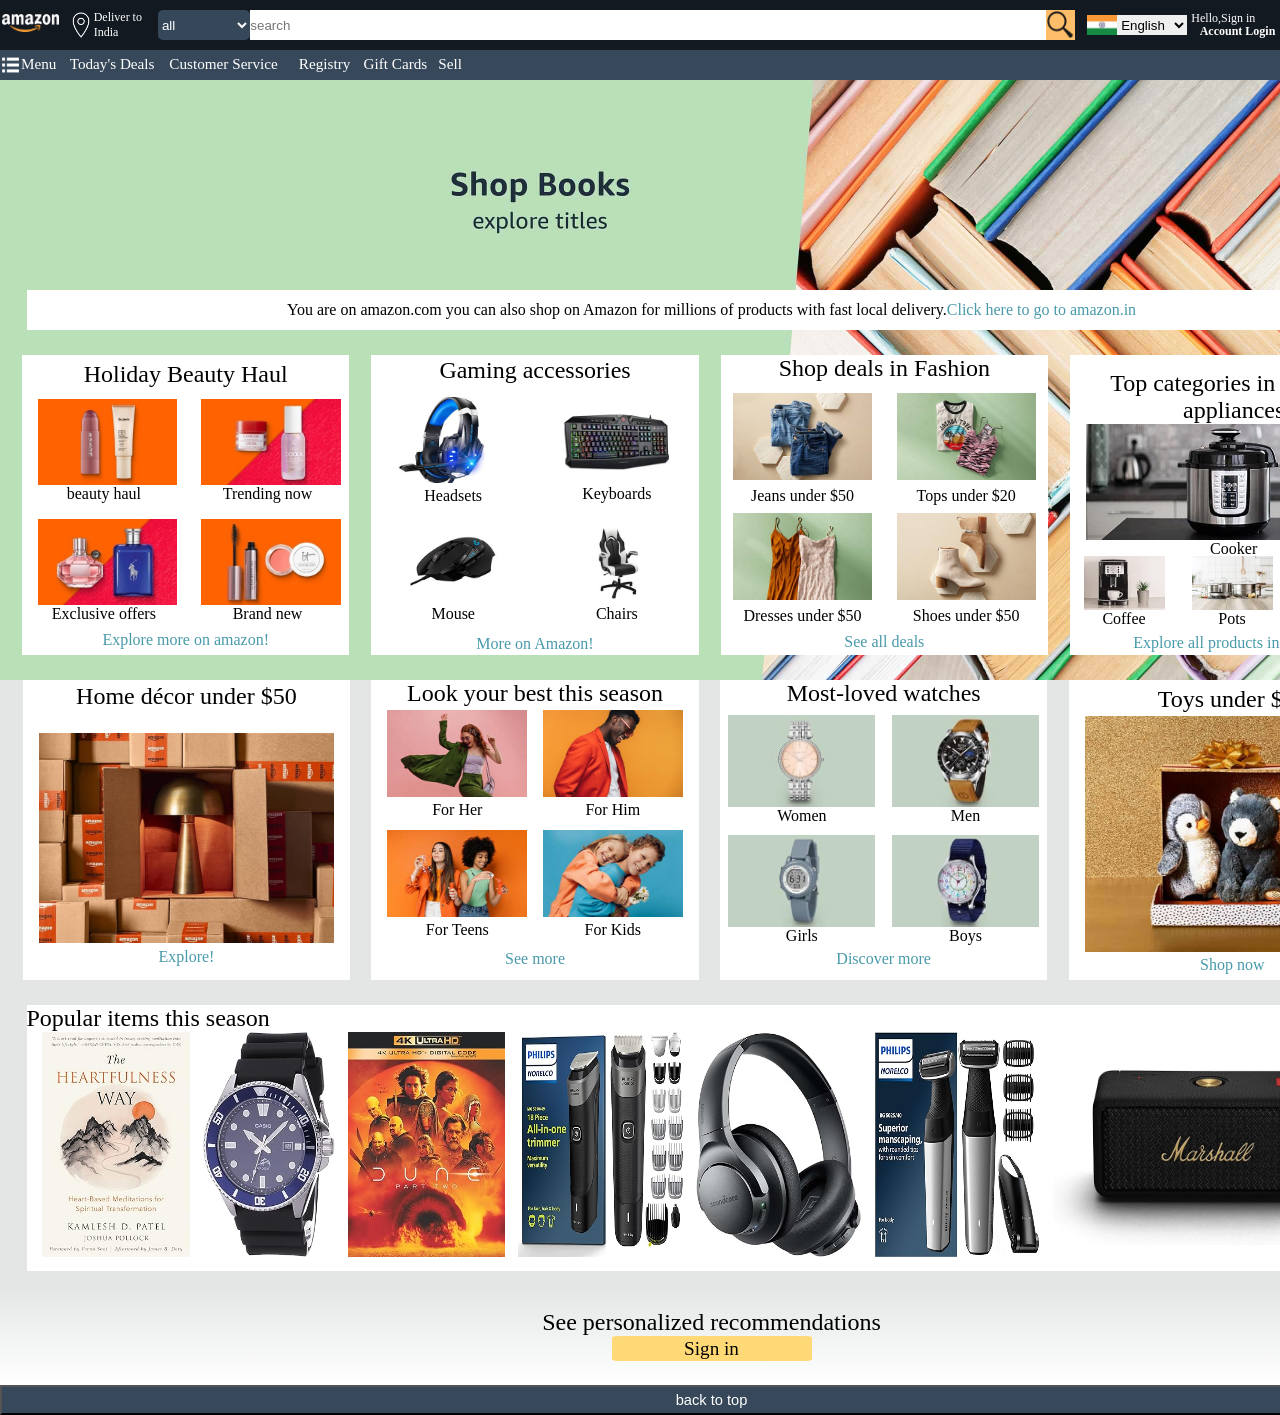
==== index.html @ 5802c935 "Add files via upload" ====
<!DOCTYPE html>
<html lang="en">

<head>
    <meta charset="UTF-8">
    <meta name="viewport" content="width=device-width, initial-scale=1.0">
    <title>Amazon Clone</title>
    <link rel="stylesheet" href="files/amazon.css">

</head>

<body>
    <header>
        <!-- navigation menu -->
        <section id="navsection">
            <!-- amazon logo -->
            <div id="amazon-logo-div" class="navitem"><a href="index.html" id=""><img id="amazonlogo"
                        src="images/PngItem_12080.png" alt="Amazon Logo"></a></div>
            <div class="navitem"></div>
            <!-- location button-->
            <div class="navitem" id="location-button">
                <img id="pin" src="images/icons8-location-50.png" alt="location pin logo">
                <div id="location-button-text">
                    <span class="DI">Deliver to</span>
                    <span class="DI">India</span>
                </div>
            </div>
            <!-- search bar -->
            <div class="navitem" id="searchbar">
                <div id="searchbar-filters-div"><select name="filters" id="searchbar-filters">
                        <option value="all">all</option>
                        <option value="gaming">gaming</option>
                        <option value="Home appliances">Home appliances</option>
                        <option value="watches">Watches</option>
                        <option value="Smart phones">Smart phones</option>
                    </select></div>
                <div id="textarea-div"><input id="textarea" type="text" placeholder="search"></div>
                <div id="search-button-div"><button id="search-icon-button"><img id="search-icon"
                            src="images/icons8-search-64.png" alt="search button"></button></div>
            </div>
            <!-- Language selecter -->
            <div class="navitem" id="nav-lang">
                <img id="nav-navitem-flag" src="images/national_flag_inner.jpg" alt="Indian flag">
                <div id="lang-div">
                    <select name="select-language" id="lang">
                        <option value="English">English</option>
                        <option value="Deutsch"><a href="https://www.amazon.com/?language=de_DE">Deutsch</a></option>
                        <option value="espanoel">French</option>
                    </select>

                </div>
            </div>
            <!-- login button -->
            <div class="navitem" id="nav-div-login">
                <div id="nav-div-login-d1">Hello,Sign in</div>
                <div><a id="login-link" href="files/login.html">Account Login</a></div>
            </div>
            <div class="navitem" id="nav-navitem-orders">
                <p id="nav-navitem-orders-p1">Returns</p>
                <p id="nav-navitem-orders-p2">& Orders</p>
            </div>
            <!-- nav-navitem-cart -->
            <div class="navitem" id="nav-navtiem-cart">
                <div id="nav-navitem-cart-div1"><a href="files/cart.html"><img id="nav-navitem-cart-div1-cartlogo"
                            src="images/pngwing.com.png" alt="cart button"></a></div>
                <div id="nav-navitem-cart-div2">Cart</div>
            </div>
        </section>
        <section id="navbar-extention">
            <div id="navbar-extention-div">
                <div class="navitem-2" id="navbar-extention-menu">
                    <div id="navbar-extention-menu-d1"><img id="navbar-extention-menu-d1-logo" src="images/pngegg.png"
                            alt="menu"></div>
                    <div id="navbar-extention-menu-d2">
                        <p id="navbar-extention-menu-d2-p1">Menu</p>
                    </div>
                </div>
                <div class="navitem-2" id="navbar-extention-deals">
                    <p id="navbar-extention-deals-p1"><a id="navbar-extention-deals-p1-link"
                            href="https://www.amazon.com/gp/goldbox?ref_=nav_cs_gb&discounts-widget=%2522%257B%255C%2522state%255C%2522%253A%257B%255C%2522refinementFilters%255C%2522%253A%257B%257D%257D%252C%255C%2522version%255C%2522%253A1%257D%2522">Today's
                            Deals</a></p>
                </div>
                <div class="navitem-2" id="navbarextention-service">
                    <p id="navbarextention-service-p1"><a id="navbarextention-service-p1-link"
                            href="https://www.amazon.com/gp/help/customer/display.html?nodeId=508510&ref_=nav_cs_customerservice">Customer
                            Service</a> </p>
                </div>
                <div class="navitem-2" id="navbar-extention-Registry">
                    <p id="navbar-extention-Registry-p1"><a id="navbar-extention-Registry-p1-link"
                            href="https://www.amazon.com/registries?ref_=nav_cs_registry&ref_=nav_cs_registry">Registry</a>
                    </p>
                </div>
                <div class="navitem-2" id="navbar-extention-giftcards">
                    <p id="navbar-extention-giftcards-p1"><a id="navbar-extention-giftcards-p1-link"
                            href="https://www.amazon.com/gift-cards/b/?ie=UTF8&node=2238192011&ref_=nav_cs_gc">Gift
                            Cards</a> </p>
                </div>
                <div class="navitem-2" id="navbar-extention-sell">
                    <p id="navbar-extention-sell-p1"><a id="navbar-extention-sell-p1-link"
                            href="https://www.amazon.com/b/?_encoding=UTF8&ld=AZUSSOA-sell&node=12766669011&ref_=nav_cs_sell">Sell</a>
                    </p>
                </div>
            </div>
        </section>
    </header>
    <main>
        <!-- product grids -->
        <div id="product-grids-backroundimage-gradiant">
            <p id="product-grids-backroundimage-gradiant-p1">You are on amazon.com you can also shop on Amazon for
                millions of products with fast local delivery. <a id="product-grids-backroundimage-gradiant-p1-link"
                    href="https://amazon.in">Click here to go to amazon.in</a></p>
            <section id="product-grids">
                <div id="product-grids-1" class="product-grids-class">
                    <p id="product-grids-1-p1">Holiday Beauty Haul</p>
                    <div id="product-grids-1-div1">
                        <div class="product-grids-1-divclass"><img class="product-grids-1-pic" src="images/pic1.jpg"
                                alt="pic1">
                            beauty haul
                        </div>
                        <div class="product-grids-1-divclass"><img class="product-grids-1-pic" src="images/pic2.jpg"
                                alt="pic2">Trending now</div>
                        <div class="product-grids-1-divclass"><img class="product-grids-1-pic" src="images/pic3.jpg"
                                alt="pic3">Exclusive offers</div>
                        <div class="product-grids-1-divclass"><img class="product-grids-1-pic" src="images/pic4.jpg"
                                alt="pic4">Brand new</div>
                    </div>
                    <div><a id="product-grids-1-link" href="seemore">Explore more on amazon!</a></div>
                </div>
                <!-- second product div -->
                <div id="product-grids-2" class="product-grids-class">
                    <p id="product-grids-2-p1">Gaming accessories</p>
                    <div id="product-grids-2-div1">
                        <div class="product-grids-2-divclass"><a
                                href="https://www.amazon.com/s?k=gaming+headsets&_encoding=UTF8&content-id=amzn1.sym.12129333-2117-4490-9c17-6d31baf0582a&pd_rd_r=11a1712d-e45d-4bd8-9f47-ae6681f1cdb2&pd_rd_w=ibbTW&pd_rd_wg=qzqZq&pf_rd_p=12129333-2117-4490-9c17-6d31baf0582a&pf_rd_r=1MHJBVJWP98HRV7G55GS&ref=pd_hp_d_atf_unk"><img
                                    class="product-grids-2-divclass-pic" src="images/pic5.jpg" alt="pic5"></a>Headsets
                        </div>
                        <div class="product-grids-2-divclass"><img class="product-grids-2-divclass-pic"
                                src="images/pic6.jpg" alt="pic6">Keyboards</div>
                        <div class="product-grids-2-divclass"><img class="product-grids-2-divclass-pic"
                                src="images/pic7.jpg" alt="pic7">Mouse</div>
                        <div class="product-grids-2-divclass"><img class="product-grids-2-divclass-pic"
                                src="images/pic8.jpg" alt="pic8">Chairs</div>
                    </div>
                    <div><a id="product-grids-2-link" href="seemore.html">More on Amazon!</a></div>
                </div>
                <!-- third product div -->
                <div id="product-grids-3" class="product-grids-class">
                    <p id="product-grids-3-p1">Shop deals in Fashion</p>
                    <div id="product-grids-3-div1">
                        <div class="product-grids-3-divclass"><img class="product-grids-3-divclass-pic"
                                src="images/pic9.jpg" alt="pic">Jeans under $50</div>
                        <div class="product-grids-3-divclass"><img class="product-grids-3-divclass-pic"
                                src="images/pic10.jpg" alt="pic">Tops under $20</div>
                        <div class="product-grids-3-divclass"><img class="product-grids-3-divclass-pic"
                                src="images/pic11.jpg" alt="pic">Dresses under $50</div>
                        <div class="product-grids-3-divclass"><img class="product-grids-3-divclass-pic"
                                src="images/pic12.jpg" alt="pic">Shoes under $50</div>
                    </div>
                    <div id="product-grids-3-div2"><a id="product-grids-3-div2-link" href="seemore.html">See all
                            deals</a></div>
                </div>
                <!-- fourth product grid -->
                <div id="product-grids-4" class="product-grids-class">
                    <p id="product-grids-4-p1"> Top categories in Kitchen appliances</p>
                    <div id="product-grids-4-div3" class="product-grids-4-divclass"><img
                            id="product-grids-4-divclass-pic" src="images/pic13.jpg" alt="pic">Cooker</div>
                    <div id="product-grids-4-div1">
                        <div class="product-grids-4-div1-divclass"><img class="product-grids-4-div1-divclass-pic"
                                src="images/pic14.jpg" alt="">Coffee</div>
                        <div class="product-grids-4-div1-divclass"><img class="product-grids-4-div1-divclass-pic"
                                src="images/pic15.jpg" alt="">Pots</div>
                        <div class="product-grids-4-div1-divclass"><img class="product-grids-4-div1-divclass-pic"
                                src="images/pic16.jpg" alt="">Kettles</div>
                    </div>
                    <div id="product-grids-4-div2"><a id="product-grids-4-div2-link" href="seemore.html">Explore all
                            products in Kitchen</a>
                    </div>
                </div>
            </section>
        </div>
        <!-- product line 2 -->
        <section id="product-grids-line2">
            <div id="spacer-div"></div>
            <div id="product-grids-line2-grid1" class="product-grids-line2-grids">
                <p id="product-grids-lin1e2-grid1-p1">Home décor under $50</p>
                <div id="product-grids-line2-grid1-div1"><img id="product-grids-line2-grid1-div1-pic"
                        src="images/pic17.jpg" alt="decor">
                </div>
                <div id="product-grids-line2-grid1-div1-linkdiv">
                    <a id="product-grids-line2-grid1-div1-link" href="seemore.html">Explore!</a>
                </div>
            </div>
            <div id="product-grids-line2-grid2" class="product-grids-line2-grids">
                <p id="product-grids-line2-grid2-p1">Look your best this season</p>
                <div id="product-grids-line2-grid2-div1">
                    <div class="product-grids-line2-grid2-divclass"><img class="product-grids-line2-grid2-divclass-pics"
                            src="images/pic18.jpg" alt="">For Her
                    </div>
                    <div class="product-grids-line2-grid2-divclass"><img class="product-grids-line2-grid2-divclass-pics"
                            src="images/pic19.jpg" alt="">For Him
                    </div>
                    <div class="product-grids-line2-grid2-divclass"><img class="product-grids-line2-grid2-divclass-pics"
                            src="images/pic20.jpg" alt="">For Teens
                    </div>
                    <div class="product-grids-line2-grid2-divclass"><img class="product-grids-line2-grid2-divclass-pics"
                            src="images/pic21.jpg" alt="">For Kids
                    </div>
                </div>
                <div id="product-grids-line2-grid2-div2"><a id="product-grids-line2-grid2-div2-link"
                        href="seemore.html">See more</a></div>
            </div>
            <div id="product-grids-line2-grid3" class="product-grids-line2-grids">
                <p id="product-grids-line2-grid3-p1">Most-loved watches</p>
                <div id="product-grids-line2-grid3-div1">
                    <div class="product-grids-line2-grid3-divclass"><img class="product-grids-line2-grid3-pic"
                            src="images/pic22.jpg" alt="">Women
                    </div>
                    <div class="product-grids-line2-grid3-divclass"><img class="product-grids-line2-grid3-pic"
                            src="images/pic23.jpg" alt="">Men
                    </div>
                    <div class="product-grids-line2-grid3-divclass"><img class="product-grids-line2-grid3-pic"
                            src="images/pic24.jpg" alt="">Girls
                    </div>
                    <div class="product-grids-line2-grid3-divclass"><img class="product-grids-line2-grid3-pic"
                            src="images/pic25.jpg" alt="">Boys
                    </div>
                </div>
                <div id="product-grids-line2-grid3-div2"><a id="product-grids-line2-grid3-div2-link"
                        href="seemore.html">Discover more</a></div>
            </div>
            <div id="product-grids-line2-grid4" class="product-grids-line2-grids">
                <p id="product-grids-line2-grid4-p1">Toys under $25</p>
                <div class="product-grids-line2-grid4-divclass"><img class="product-grids-line2-grid4-pic"
                        src="images/pic26.jpg" alt=""></div>
                <div id="C"><a id="product-grids-line2-grid4-link" href="seemore.html">Shop now</a></div>
            </div>
        </section>

        <section id="product-grids-line3">
            <div id="product-grids-line3-div1">
                <p id="product-grids-line3-div1-p1">Popular items this season</p>
                <div id="product-grids-line3-div1-productline">
                    <div><!--filler div--></div>
                    <img class="product-grids-line3-div1-productline-pics" src="images/pic27.jpg" alt="">
                    <img class="product-grids-line3-div1-productline-pics" src="images/pic28.jpg" alt="">
                    <img class="product-grids-line3-div1-productline-pics" src="images/pic29.jpg" alt="">
                    <img class="product-grids-line3-div1-productline-pics" src="images/pic30.jpg" alt="">
                    <img class="product-grids-line3-div1-productline-pics" src="images/pic31.jpg" alt="">
                    <img class="product-grids-line3-div1-productline-pics" src="images/pic33.jpg" alt="">
                    <div id="product-grids-line3-div1-productline-pics-special-div"><img
                            class="product-grids-line3-div1-productline-pics-special" src="images/pic34.jpg" alt="">
                    </div>
                </div>
            </div>
        </section>
        <section id="page-end-login">
            <h2 id="page-end-login-h2">See personalized recommendations</h2>
            </p>
            <a id="page-end-login-button-link" href="files/login.html">Sign in</a>

        </section>


    </main>
    <footer>
        <section id="back-to-top-section">
            <div id="back-to-top-section-div"><button id="back-to-top-section-div-button">
                    <a id="back-to-top-section-div-link" href="#navsection">back to top</button>
            </div>
        </section>
        <section id="footer-">

        </section>
    </footer>

</body>

</html>
---- files/amazon.css ----
html {
    font-family: Georgia, 'Times New Roman', Times, serif;
    font-size: 16px;
    width: 1423px;
}


* {
    margin: 0px;
    padding: 0px;
    border: border-box;
}

/* the navbar */
#navsection {
    background-color: #131921;
    margin: 0px;
    height: 50px;
    display: flex;
    flex-flow: row wrap;
    justify-content: space-around;
    align-items: center;

}

/* amazon logo */
#amazon-logo-div {
    width: 4%;
}

#amazonlogo {
    width: 100%;
    height: 100%;
}

.navitem:hover {
    cursor: pointer;
    border: 1px solid white;
    transform: scale(1);
}

/* locaton button */
#location-button {
    display: flex;
    flex-flow: row wrap;
    justify-content: center;
    align-items: center;
    align-content: center;
    height: 100%;
    width: 6%;
}

/* location pin logo */
#pin {
    width: 30%;
    object-fit: cover;
}

#location-button-text {
    width: 70%;
}

/* location name */
#location-button-text {
    color: white;
    display: flex;
    flex-flow: column wrap;
    font-size: 0.75rem;
}

#searchbar {
    display: flex;
    flex-flow: row wrap;
    align-items: center;
    justify-content: center;
    z-index: 99;
    border: none;
    align-content: center;
    width: 65%;
    height: 60%;
}

#searchbar-filters-div {
    width: 10%;
}

#searchbar-filters {
    width: 100%;
    height: 30px;
    border: none;
    background-color: #37475A;
    color: white;
    border-radius: 5px;
}

#textarea-div {
    width: 86%;
    height: 100%;
}

#textarea {
    border: none;
    outline: none;
    height: 100%;
    width: 100%;
}

#search-button-div {
    width: 4%;
    height: 100%;
    border-radius: 5px;
}

#search-icon-button {
    border: none;
    background-color: #ffd975;
    height: 100%;
    width: 80%;

}

#search-icon-button:hover {
    transform: scale(1.1);
}

#search-icon {
    width: 100%;
    object-fit: cover;
    background-color: #FEBD69;

}

/* nav-item-language */
#nav-lang {
    display: flex;
    flex-flow: row wrap;
    justify-content: center;
    align-items: center;
    height: 100%;
    width: 7%;
}

#nav-navitem-flag {
    height: 40%;
    width: 30%;
    object-fit: cover;
}

#lang-div {
    height: 40%;
    width: 70%;
}

#lang {
    border: none;
    height: 100%;
    width: 100%;
}

/* navbar-navitem-login button */
#nav-div-login {
    color: white;
    font-size: 12px;
    height: 100%;
    display: flex;
    flex-flow: column wrap;
    justify-content: center;
    align-items: center;
    width: 6.5%;
    font-size: 0.75rem;
    ;
}

#nav-div-login-d1 {
    width: 100%;
    height: 25%;
}

#login-link {
    color: white;
    text-decoration: none;
    font-weight: bolder;
    width: 100%;
    height: 25%;
}

/*nav - navitems- orders */
#nav-navitem-orders {
    height: 100%;
    font-size: 0.75rem;
    color: white;
    display: flex;
    flex-flow: column wrap;
    justify-content: center;
    align-items: center;
    width: 5%;

}

#nav-navitem-orders-p1 {
    width: 100%;
    height: 25%;
}

#nav-navitem-orders-p2 {
    font-weight: bolder;
    width: 100%;
    height: 25%;
}

/* nav-navitems-cart */
#nav-navtiem-cart {
    color: white;
    height: 100%;
    display: flex;
    flex-flow: row wrap;
    justify-content: center;
    align-items: center;
    width: 4%;
    font-size: 1rem;
}

#nav-navitem-cart-div1 {
    height: 50%;
    width: 40%;
}

#nav-navitem-cart-div1-cartlogo {
    height: 100%;
    width: 100%;
}

#nav-navitem-cart-div2 {
    width: 60%;
}
/* navbar extension */
#navbar-extention {
    color: white;
    background-color: #364859;
    height: 30px;
}
/* nav-extenton-div */
#navbar-extention-div {
    height: 100%;
    width: 35%;
    display: flex;
    flex-flow: row wrap;
    align-items:center;
    font-size: 0.95rem;
}
.navitem-2{
display:flex;
flex-flow:column wrap;
justify-content: center;
}
.navitem-2:hover{
    border: 1px solid white;
}
#navbar-extention-menu {
    width: 14%;
    height: 100%;
    display: flex;
    flex-flow: column wrap;
    justify-content: center;
    align-items: center;
}
#navbar-extention-menu-d1 {
    width: 30%;
    height: 80%;
}
#navbar-extention-menu-d1-logo {
    height: 100%;
    width: 100%;
}
#navbar-extention-menu-d2 {
    height: 70%;
    width: 90%;
    color: white;
}
#navbar-extention-deals {
    height: 100%;
    width: 20%;
}
#navbar-extention-deals-p1 {
    height: 70%;
    width: 100%;
    color: white;
    text-decoration:none;
}
#navbar-extention-deals-p1-link{
    color: white;
    text-decoration:none;
}
#navbarextention-service {
    height: 100%;
    width: 26%;
}
#navbarextention-service-p1 {
    height: 70%;
    width: 100%;
    color: white;
}
#navbarextention-service-p1-link{
    color: white;
    text-decoration:none;
}
#navbar-extention-Registry {
    height: 100%;
    width: 13%;
}
#navbar-extention-Registry-p1 {
    height: 70%;
    width: 100%;
    color: white;
}
#navbar-extention-Registry-p1-link{
    color: white;
    text-decoration:none;
}
#navbar-extention-giftcards {
    height: 100%;
    width: 15%;
}
#navbar-extention-giftcards-p1 {
    height: 70%;
    width: 100%;
    color: white;
}
#navbar-extention-giftcards-p1-link{
    color: white;
    text-decoration:none;
    height:100%;
}
#navbar-extention-sell {
    height: 100%;
    width: 5%;
}
#navbar-extention-sell-p1 {
    height: 70%;
    width: 100%;
    color: white;
}
#navbar-extention-sell-p1-link{
    color: white;
    text-decoration:none;
}
/* product grids */
#product-grids-backroundimage-gradiant{
    background-image:url(../images/picgradiant2.jpg);
    background-size:cover;
    height:600px;
    display:flex;
    flex-flow: column wrap;
    justify-content: flex-end;
    align-items:center;
}
#product-grids-backroundimage-gradiant-p1{
    background-color:white;
    width:1370px;
    text-align:center;
    height:40px;
    font-size:1rem;
    display:flex;
    flex-flow:row wrap;
    justify-content:center;
    align-items:center;
    align-content:center;
}
#product-grids-backroundimage-gradiant-p1-link{
    text-decoration:none;
    color:#489aaa;
}
#product-grids {
    width: 100%;
    height: 350px;
    display: flex;
    flex-flow: row wrap;
    background: scroll;
    
}

.product-grids-class {
    background-color: white;
    margin-top: 25px;
    height: 300px;
    width: 23%;
    margin-left: 1.55%;
}

.product-grids-class:hover {
    border: 1px solid black;

}

/* first box */
#product-grids-1 {
    display: flex;
    flex-flow: column wrap;
    justify-content: center;
    align-items: center;
}

/* first para in box 1 */
#product-grids-1-p1 {
    font-size: 1.5rem;
    height: 10%;
    font-weight: 500;
}

/* div for product pics */
#product-grids-1-div1 {
    display: grid;
    grid-template-columns: 50% 50%;
    grid-template-rows: 50% 50%;
    height: 80%;
}

.product-grids-1-divclass {
    display: flex;
    flex-flow: column wrap;
    justify-content: center;
    align-items: center;
}

.product-grids-1-pic {
    width: 85%;
    padding-left: 7px;
}

/* link */
#product-grids-1-link {
    width: 100%;
    height: 1%;
    text-decoration: none;
    color: #489aaa;
}

/*  second product div */
#product-grids-2 {
    display: flex;
    flex-flow: row wrap;
    justify-content: center;
    align-items: center;
}

#product-grids-2-p1 {
    font-size: 1.5rem;
    height: 10%;
    font-weight: 500;
}

#product-grids-2-div1 {
    display: grid;
    grid-template-columns: 50% 50%;
    grid-template-rows: 50% 50%;
    height: 80%;
}

.product-grids-2-divclass {
    display: flex;
    flex-flow: column wrap;
    justify-content: center;
    align-items: center;
}

.product-grids-2-divclass-pic {
    width: 85%;
}

#product-grids-2-link {
    text-decoration: none;
    color: #489aaa;
}

/* product grid div 3 */
#product-grids-3 {
    display: flex;
    flex-flow: row wrap;
    justify-content: center;

}

#product-grids-3-p1 {
    font-size: 1.5rem;
    height: 10%;
    font-weight: 500;
}

#product-grids-3-div1 {
    display: grid;
    height: 80%;
    grid-template-columns: 50% 50%;
    grid-template-rows: 50% 50%;
}

.product-grids-3-divclass {
    display: flex;
    flex-flow: row wrap;
    justify-content: center;
    align-items: center;
}

.product-grids-3-divclass-pic {
    width: 85%;
}

#product-grids-3-div2-link {
    text-decoration: none;
    color: #489aaa;
}

/* product div 4 */
.product-grids-line2-grids:hover {
    border: 1px solid black;

}

#product-grids-4 {
    display: flex;
    flex-flow: column wrap;
    justify-content: center;
    align-items: center;
}

#product-grids-4-p1 {
    font-size: 1.5rem;
    height: 18%;
    text-align: center;
}

#product-grids-4-div3 {
    height: 42%;
}

.product-grids-4-divclass {
    height: 40%;
    width: 90%;
    display: flex;
    flex-flow: row wrap;
    justify-content: center;
    align-items: center;
}

#product-grids-4-divclass-pic {
    width: 100%;
}

#product-grids-4-div1 {
    height: 28%;
    display: grid;
    grid-template-columns: 33% 33% 33%;
}

.product-grids-4-div1-divclass {
    display: flex;
    flex-flow: column wrap;
    justify-content: center;
    align-items: center;
}

.product-grids-4-div1-divclass-pic {
    width: 75%;
}

#product-grids-4-div2 {
    height: 2%
}

#product-grids-4-div2-link {
    text-decoration: none;
    color: #489aaa;
}

/* second product-line grids */

#product-grids-line2 {
    height: 325px;
    background-color: #e3e6e5;
    display: grid;
    grid-template-columns: 0.1% 23% 23% 23% 23%;
    grid-template-rows: 300px;
    column-gap: 1.5%;
}

#product-grids-line2-grid1 {
    display: flex;
    flex-flow: row wrap;
    justify-content: center;
    align-items: center;
}

.product-grids-line2-grids {
    background-color: white;
}

#product-grids-lin1e2-grid1-p1 {
    font-size: 1.5rem;
    height: 15%;
}

#product-grids-line2-grid1-div1 {
    text-align: center;
    display: inline;
    width: 100%;
    height: 70%;
}

#product-grids-line2-grid1-div1-pic {
    width: 90%;
    height: 100%;
}

#product-grids-line2-grid1-div1-linkdiv {
    height: 10%;
}

#product-grids-line2-grid1-div1-link {
    text-decoration: none;
    color: #489aaa;
}

#product-grids-line2-grid2 {
    display: flex;
    flex-flow: column wrap;
    justify-content: center;
    align-items: center;
}

#product-grids-line2-grid2-p1 {
    font-size: 1.5rem;
    height: 10%;
}

#product-grids-line2-grid2-div1 {
    height: 80%;
    width: 95%;
    display: grid;
    grid-template-columns: 50% 50%;
    grid-template-rows: 50% 50%;
}

.product-grids-line2-grid2-divclass {
    text-align: center;
}

.product-grids-line2-grid2-divclass-pics {
    width: 90%;
}

#product-grids-line2-grid2-div2 {
    height: 10%;
}

#product-grids-line2-grid2-div2-link {
    text-decoration: none;
    color: #489aaa;
}

/* gridline 2 grid 3 */
#product-grids-line2-grid3 {
    display: flex;
    flex-flow: column wrap;
    justify-content: center;
    align-items: center;
}

#product-grids-line2-grid3-p1 {
    font-size: 1.5rem;
    height: 10%;
}

#product-grids-line2-grid3-div1 {
    display: grid;
    grid-template-columns: 50% 50%;
    grid-template-rows: 50% 50%;
    height: 80%;
}

.product-grids-line2-grid3-divclass {
    display: flex;
    flex-flow: column;
    align-items: center;
    justify-content: center;
    width: 100%;
}

.product-grids-line2-grid3-pic {
    width: 90%;
}

#product-grids-line2-grid3-div2 {
    text-align: center;
    height: 10%;
}

#product-grids-line2-grid3-div2-link {
    text-decoration: none;
    color: #489aaa;
}

#product-grids-line2-grid4 {
    display: flex;
    flex-flow: column wrap;
    justify-content: center;
    align-items: center;
}

#product-grids-line2-grid4-p1 {
    display: inline;
    font-size: 1.5rem;
    height: 10%
}

.product-grids-line2-grid4-divclass {
    height: 80%;
    display: inline;
    text-align: center;
}

.product-grids-line2-grid4-pic {
    width: 90%;
    display: inline;
}

#product-grids-line2-grid4-div2 {
    height: 10%;
}

#product-grids-line2-grid4-link {
    text-decoration: none;
    color: #489aaa;
}

/*  */
/* product grids- line 3*/
/*  */
#product-grids-line3 {
    height: 280px;
    width: 100%;
    background-color: #e3e6e5;
    display: flex;
    flex-flow: row wrap;
    justify-content: center;
}

#product-grids-line3-div1 {
    background-color: white;
    width: 96.27547434996%;
    height: 95%;

}

#product-grids-line3-div1-p1 {
    font-size: 1.5rem;
    font-weight: 540;
}

#product-grids-line3-div1-productline {
    display: grid;
    height: 90%;
    grid-template-columns: 0.1% 0.9fr 0.8fr 0.95fr 1fr 1fr 1fr 2fr 0.1%;
    grid-template-rows: 250px;
    column-gap: 1%;
}

.product-grids-line3-div1-productline-pics {
    width: 100%;
    height: 90%;
}

#product-grids-line3-div1-productline-pics-special-div {
    display: flex;
    flex-flow: column wrap;
    justify-content: center;
    width: 95%;
    height: 100%;
}

.product-grids-line3-div1-productline-pics-special {
    height: 70%;
    width: 100%;
}

.product-grids-line3-div1-productline-pics-special:hover {
    border: 1px solid black;

}

.product-grids-line3-div1-productline-pics:hover {
    border: 1px solid black;
}
#page-end-login{
    background-image:linear-gradient(to bottom ,#e3e6e5,white);
height: 100px;
display:flex;
flex-flow:column wrap;
justify-content: center;
align-items:center;
}

#page-end-login-h2{
    font-weight:370;
}
#page-end-login-button-link{
text-decoration:none;
color:black;
background-color:#ffd975;
border-radius:5%;
width:200px;
height:25px;
display:flex;
flex-flow:column wrap;
justify-content: center;
align-items:center;
font-size:1.2rem;
}
#page-end-login-button-link:hover{
    transform:scale(1.1);
}










/* footer */
/* back to top button */
#back-to-top-section {
    height: 30px;
    text-align: center;
    background-color: #0F1111;
}

#back-to-top-section-div {
    text-decoration: none;
    width: 100%;
    height: 100%;
}

#back-to-top-section-div-button {
    background-color: #364859;
    width: 100%;
    height: 100%;
}

#back-to-top-section-div-link {
    text-decoration: none;
    color: white;
    font-size: 1.1em;
}

#back-to-top-section-div-link:hover {
    color: #FEBD69;
    transform: scale(1.5);
}
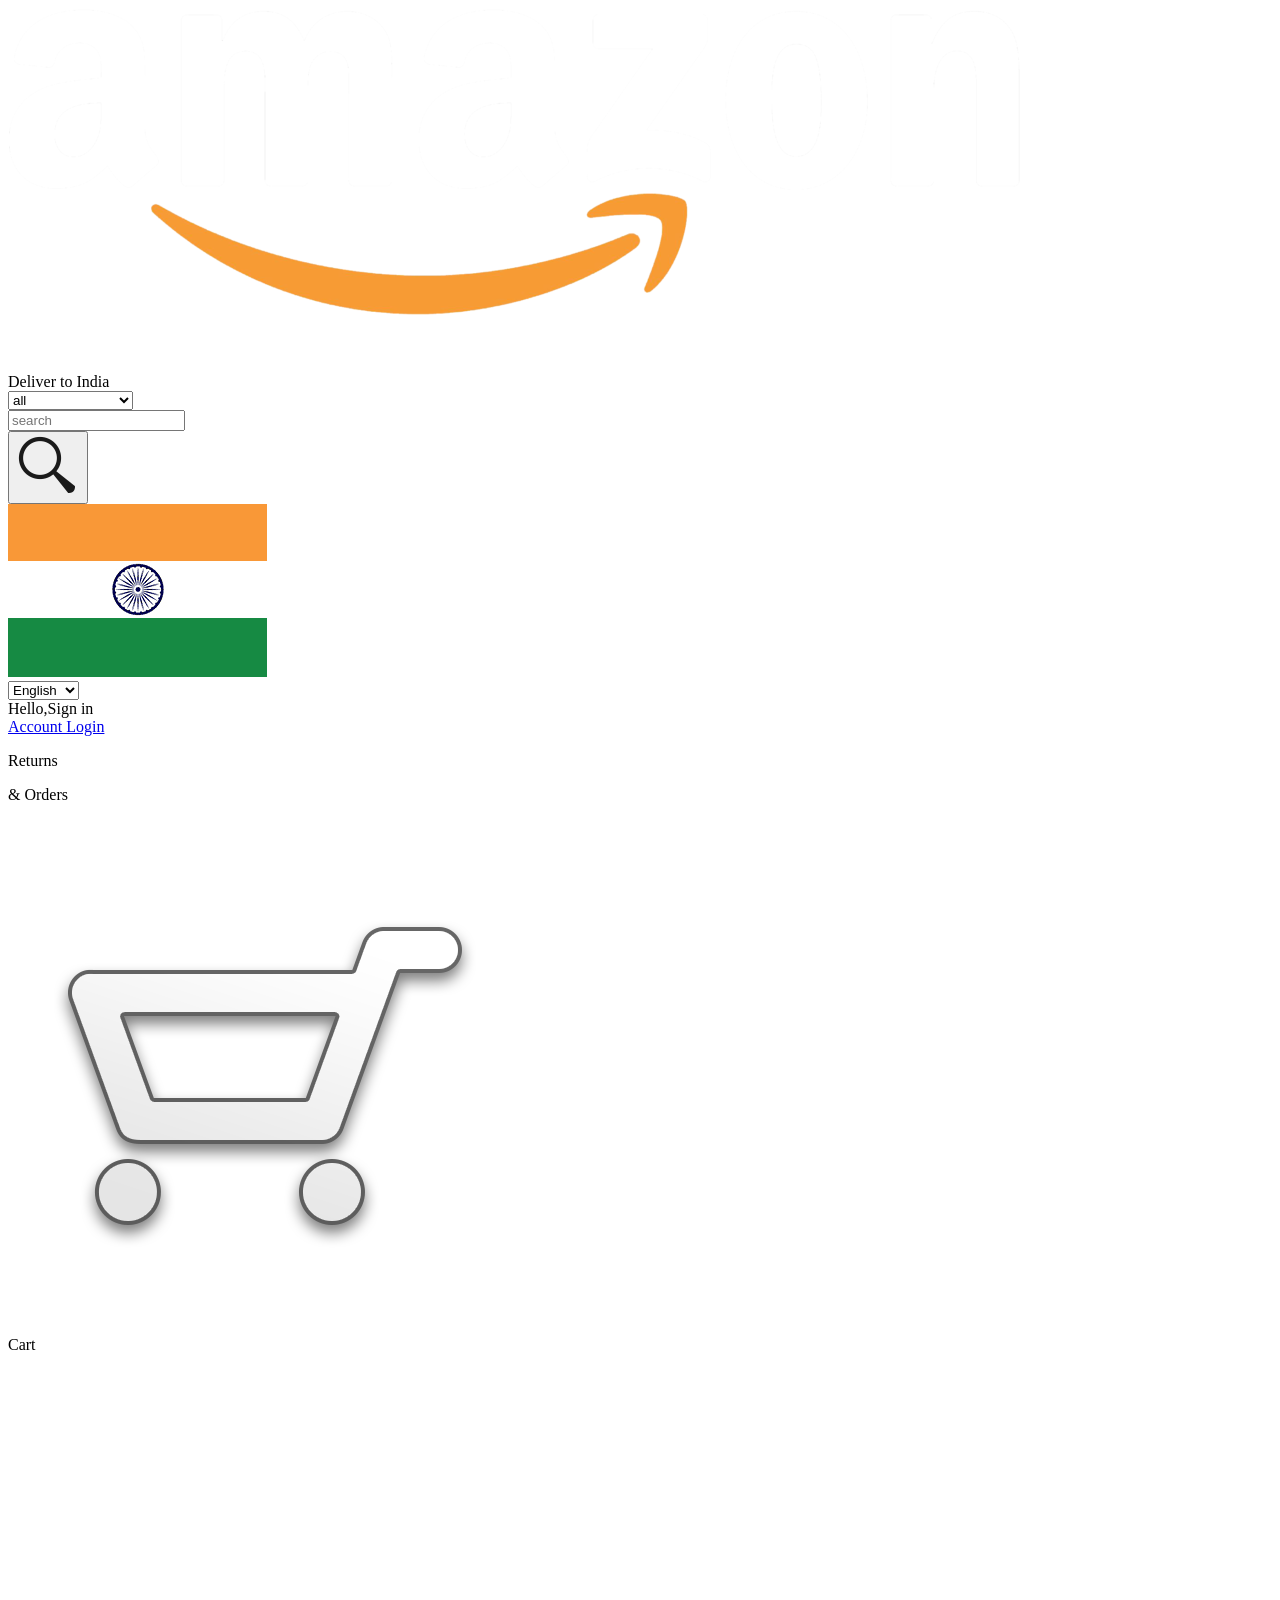
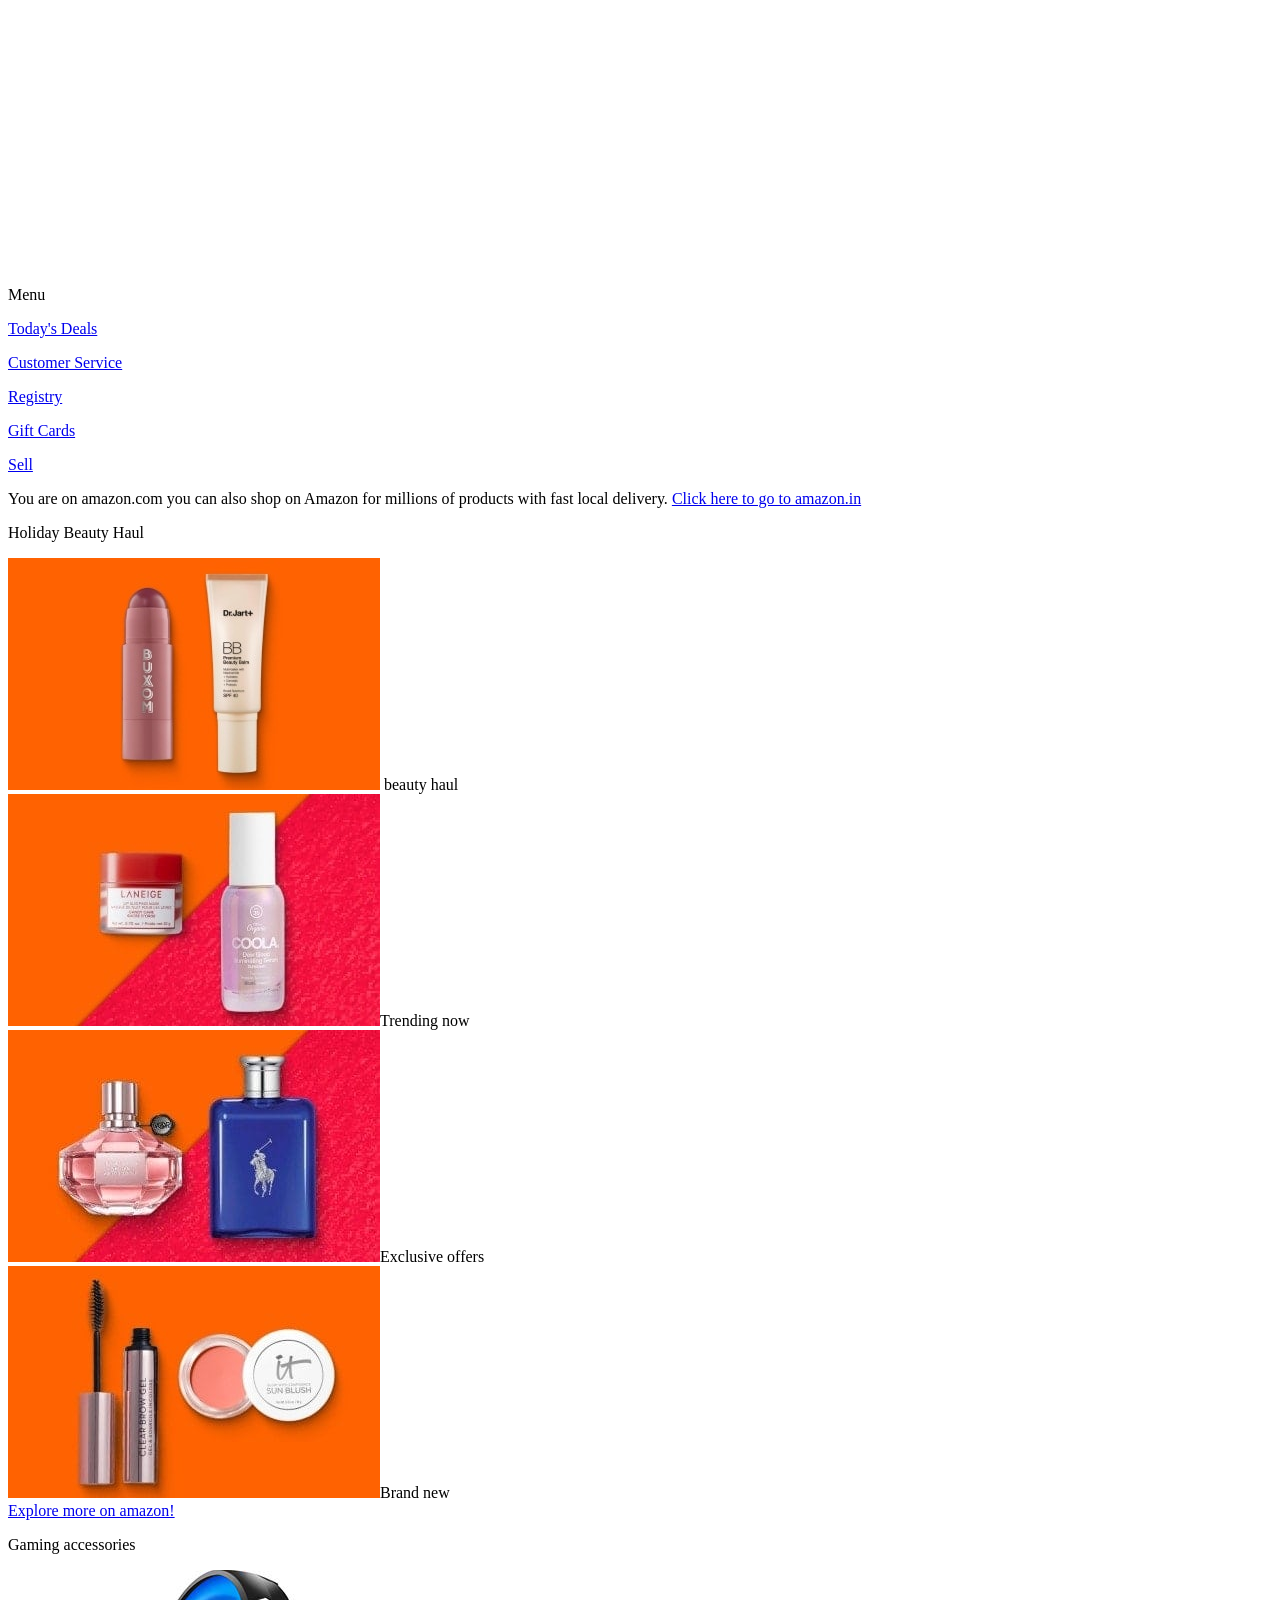
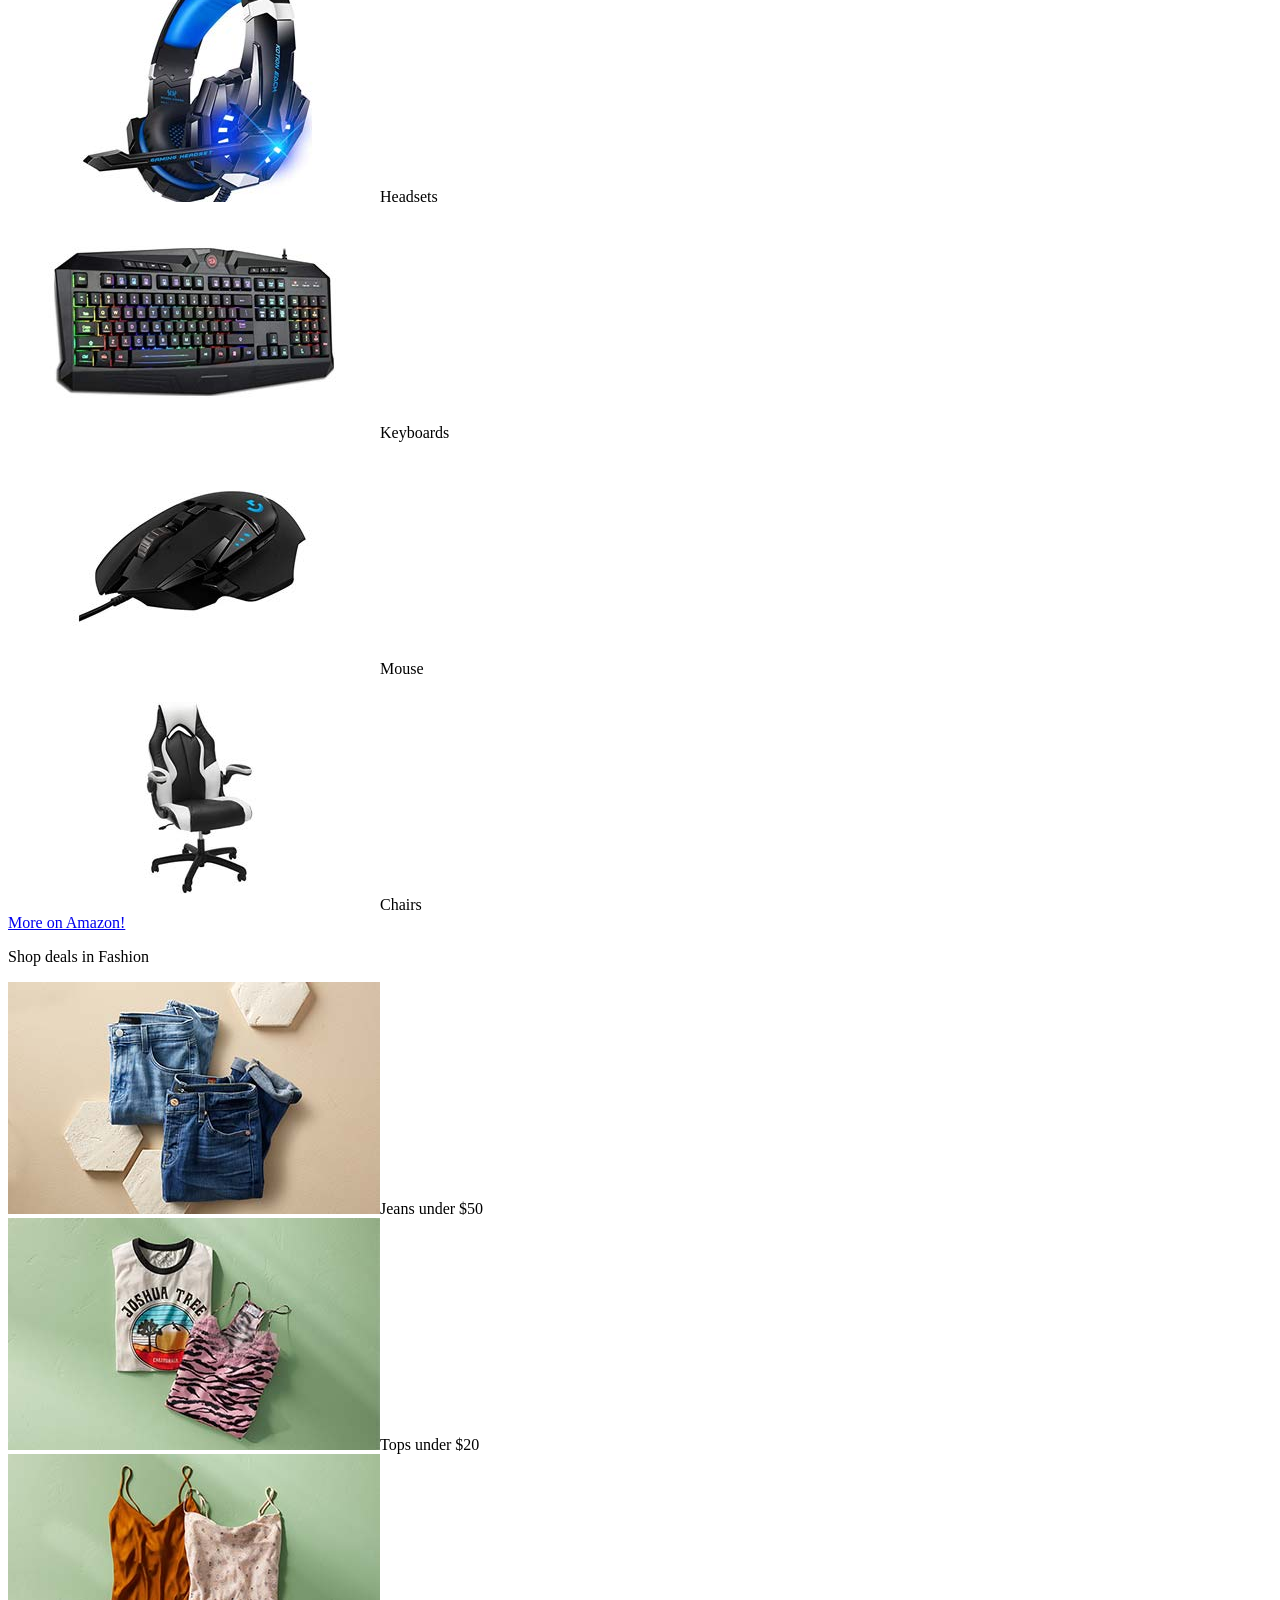
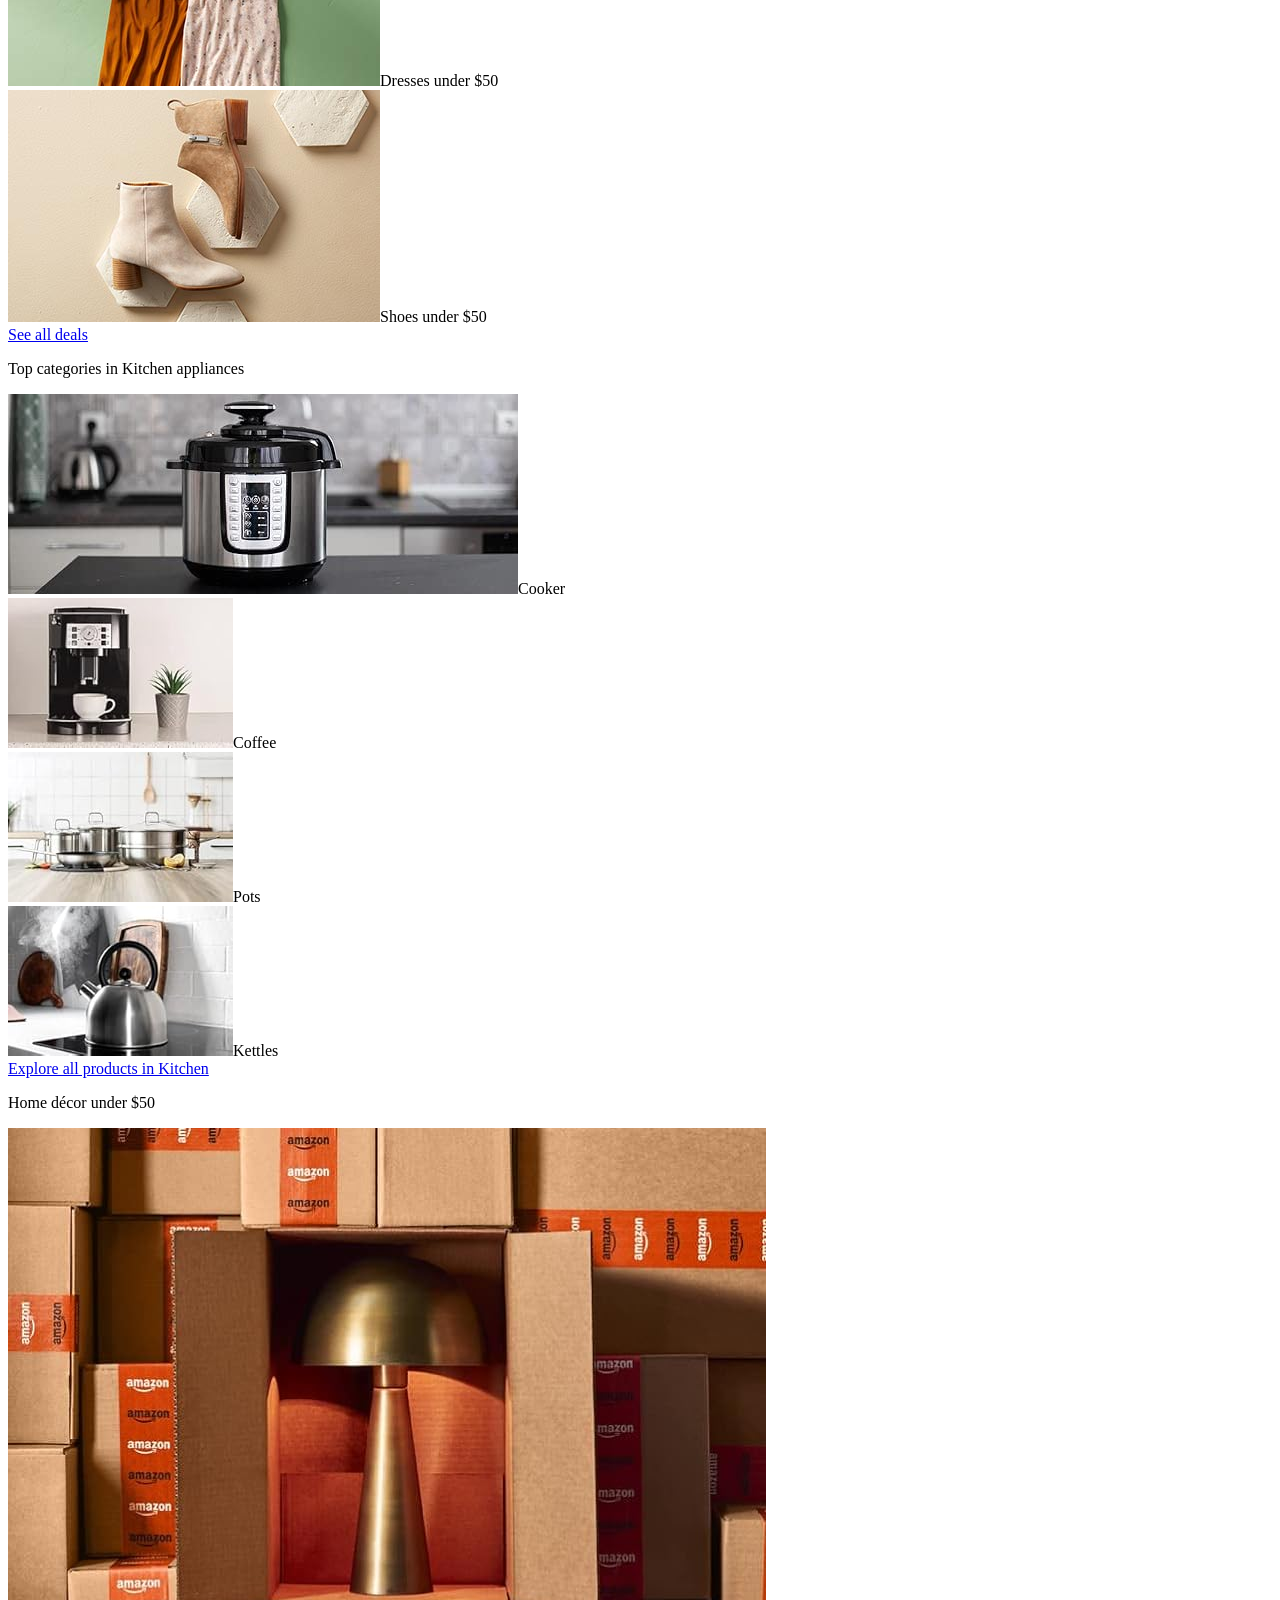
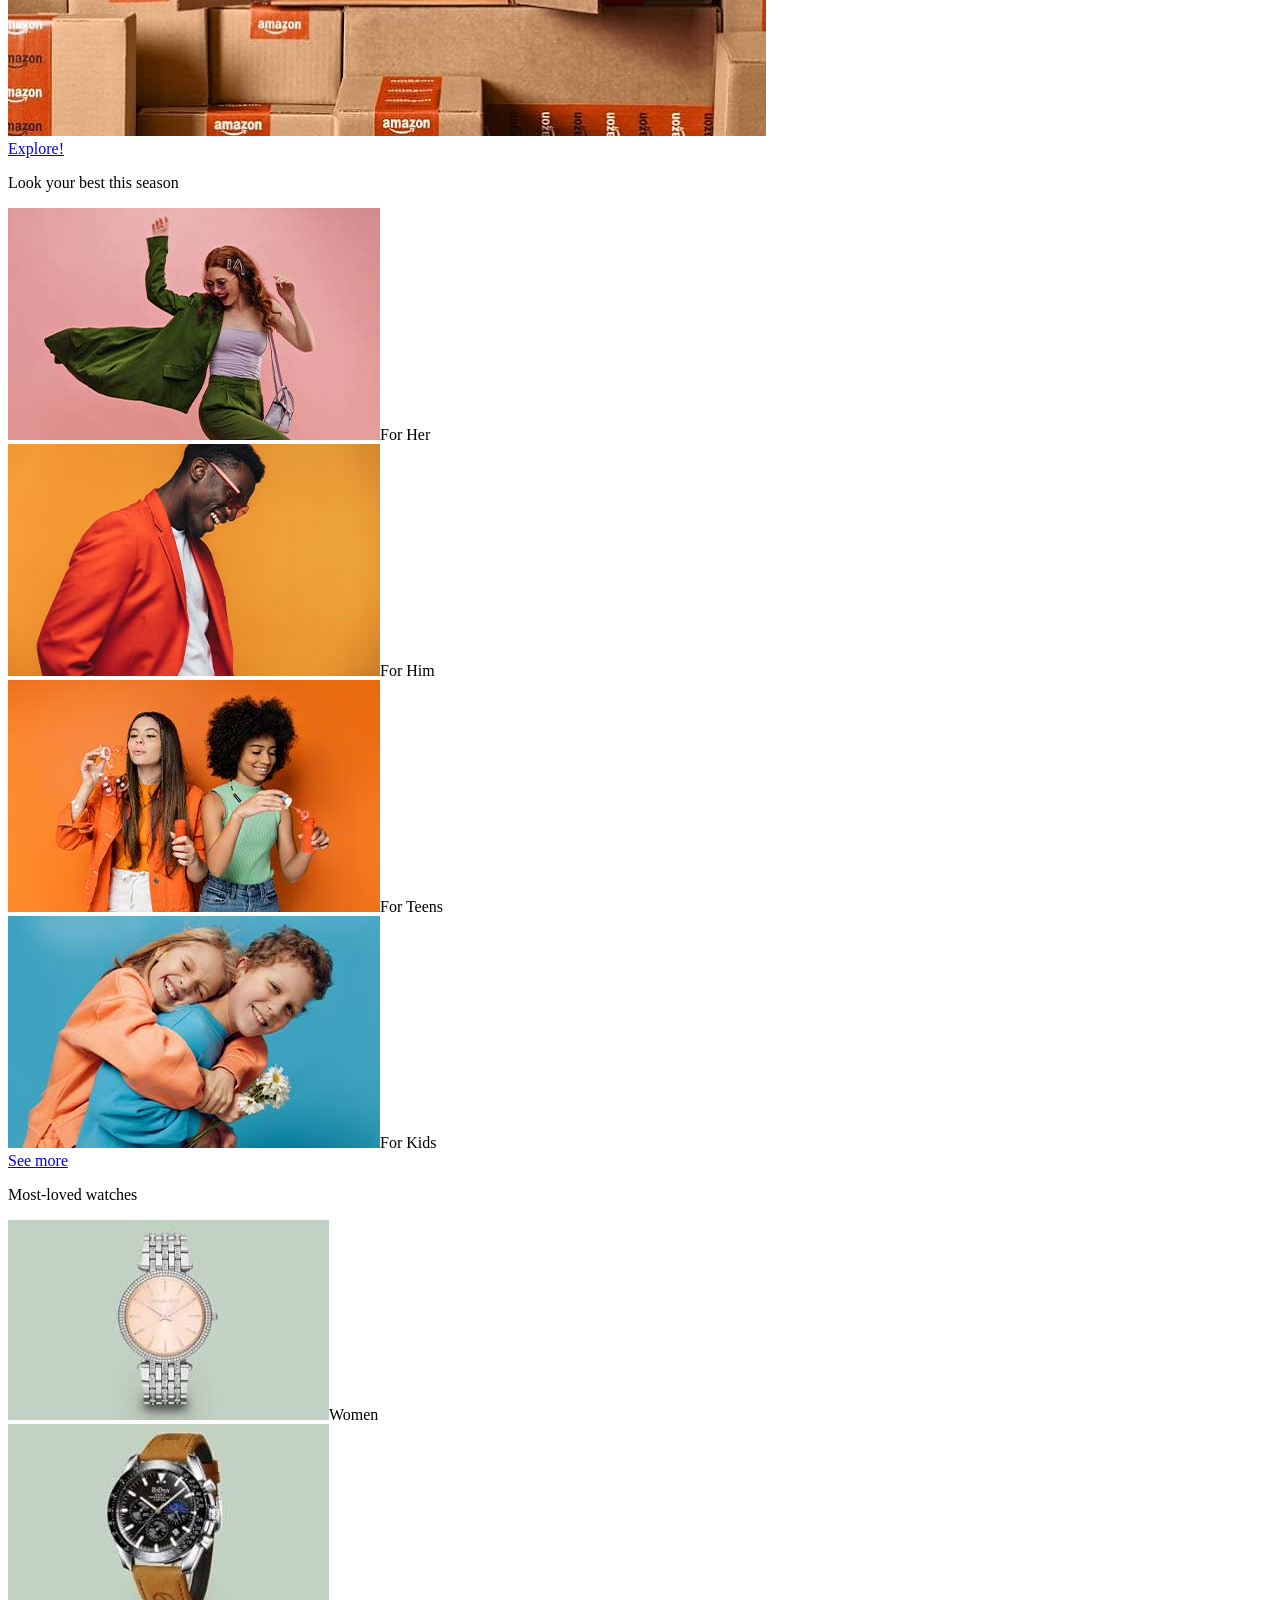
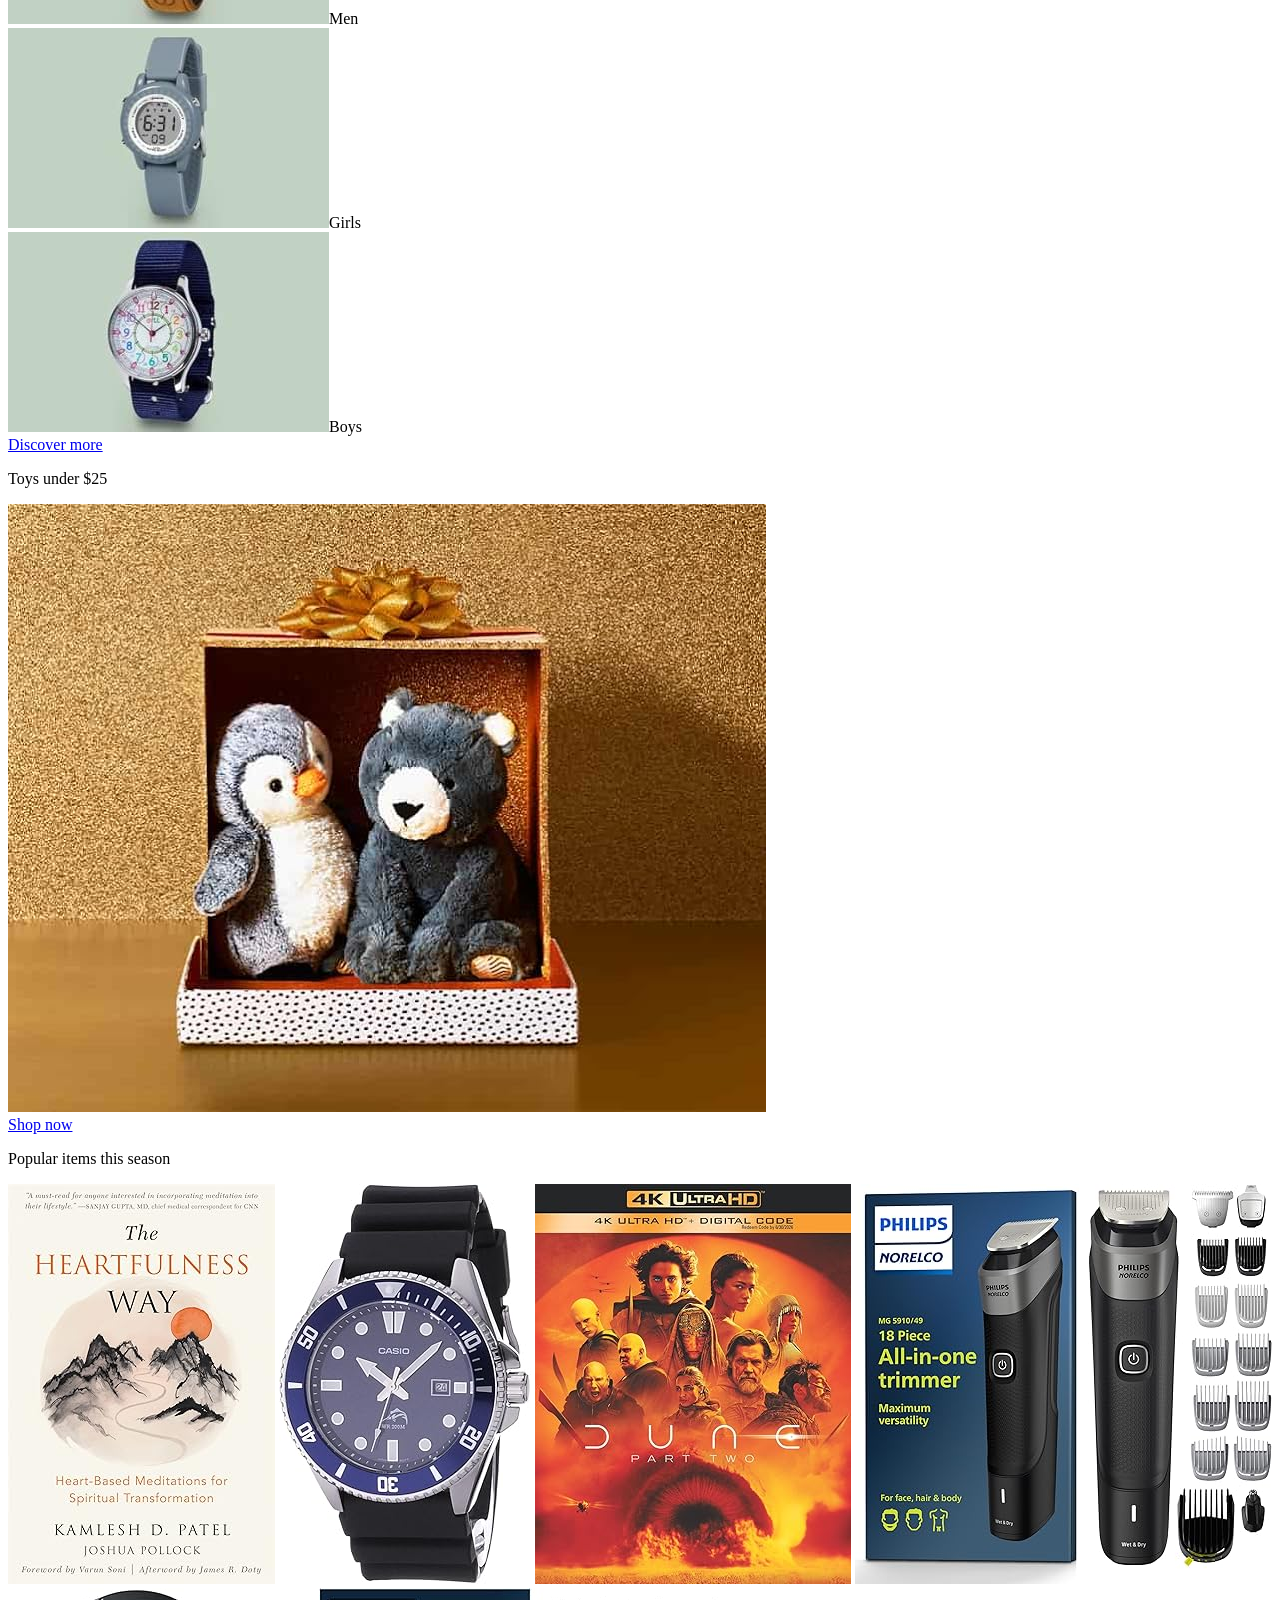
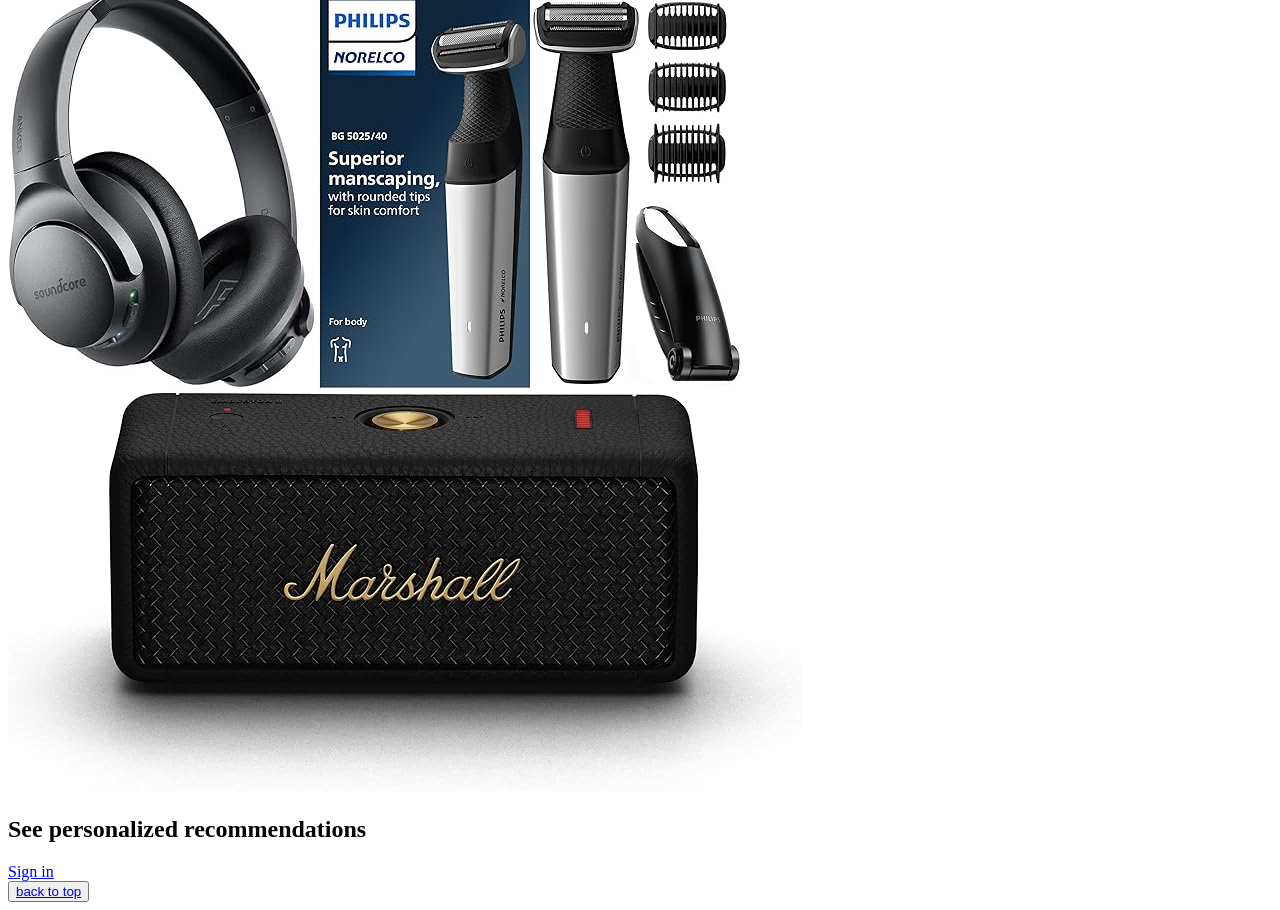
==== commit 306bae90: "Update index.html" ====
--- a/index.html
+++ b/index.html
@@ -5,7 +5,7 @@
     <meta charset="UTF-8">
     <meta name="viewport" content="width=device-width, initial-scale=1.0">
     <title>Amazon Clone</title>
-    <link rel="stylesheet" href="files/amazon.css">
+    <link rel="stylesheet" href="../files/amazon.css">
 
 </head>
 
@@ -275,4 +275,4 @@
 
 </body>
 
-</html>+</html>
--- a/files/amazon.css
+++ b/files/amazon.css
@@ -1,9 +1,11 @@
 html {
     font-family: Georgia, 'Times New Roman', Times, serif;
     font-size: 16px;
-    width: 1423px;
-}
-
+    width: auto;
+}
+@media screen and (max-width:1080px){
+    html{width:1080px;
+    font-size:12px}
 
 * {
     margin: 0px;
@@ -856,4 +858,4 @@
 #back-to-top-section-div-link:hover {
     color: #FEBD69;
     transform: scale(1.5);
-}+}
